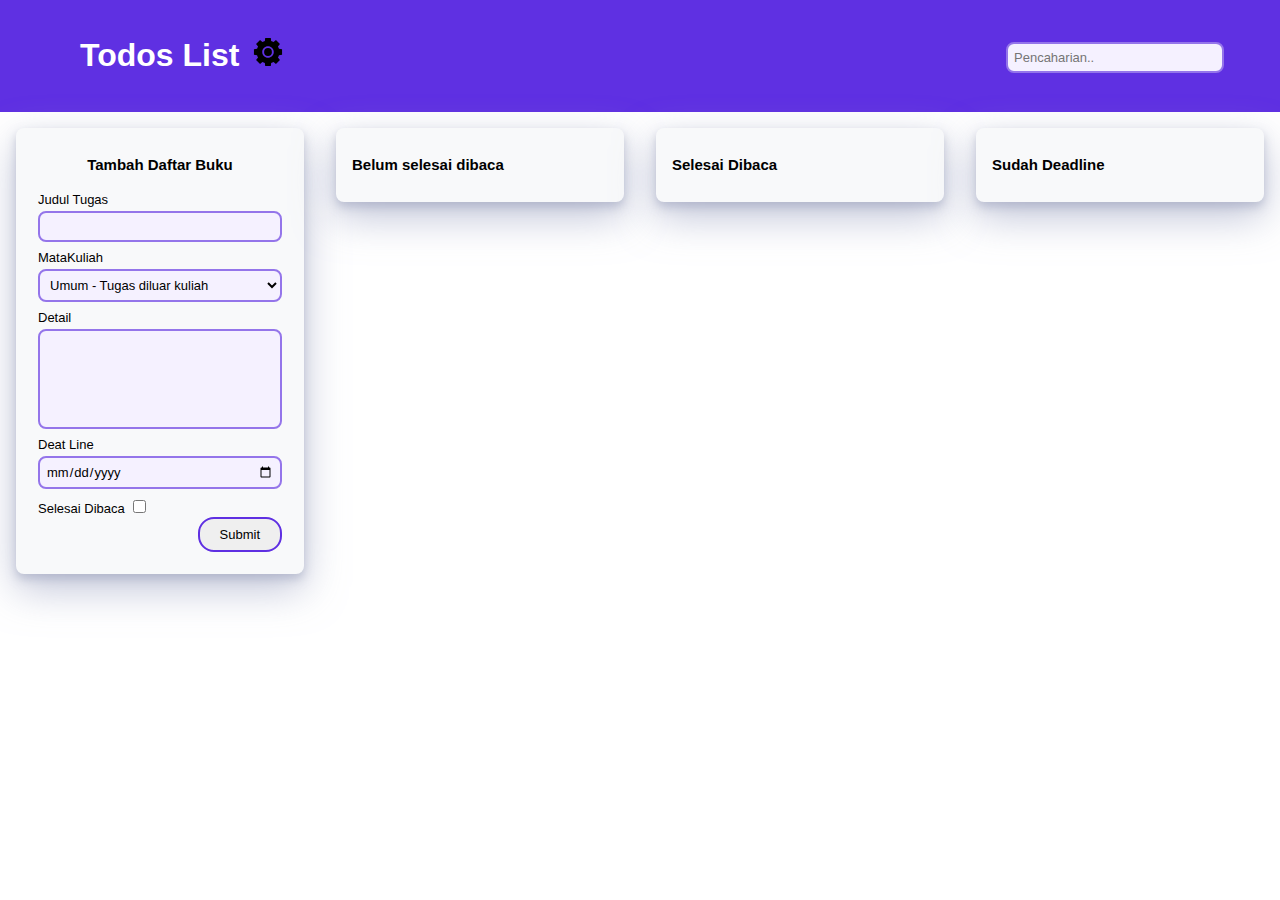
==== index.html @ 42185cb0 "Add files via upload" ====
<!DOCTYPE html>
<html lang="en">

  <head>
    <meta charset="UTF-8">
    <meta http-equiv="X-UA-Compatible" content="IE=edge">
    <link rel="icon" href="assets/icon.svg">
    <meta name="viewport" content="width=device-width, initial-scale=1.0">
    <title>Todos Apps</title>
    <link rel="stylesheet" href="css/style0.css">
    <link rel="stylesheet" href="css/style1.css">
  </head>

  <body>
    <header>
      <h1>Todos List
        <button class="setting-button" onclick="apps.settingDisplay();"></button>
      </h1>
      <div class="kotakcari">
        <form class="form" action="#" id="formpencarian">
          <input type="text" id="cari" name="cari" required
            placeholder="Pencaharian..">
        </form>
      </div>

    </header>

    <div class="wrapper">
      <div class="container">
        <h2 class="text-center">Tambah Daftar Buku</h2>
        <form class="form" id="forminputdata">
          <div class="form-group form-title">
            <label for="title">Judul Tugas</label>
            <input type="text" id="title" name="title" required>
          </div>
          <div class="form-group form-title">
            <label for="matkul">MataKuliah</label>
            <!-- <input type="text" id="matkul" name="matkul" required> -->
            <select name="matkul" id="matkul">
              <option value="volvo">Volvo</option>
              <option value="saab">Saab</option>
              <option value="fiat">Fiat</option>
              <option value="audi">Audi</option>
            </select>
          </div>
          <div class="form-group form-title">
            <label for="detail">Detail</label>
            <textarea id="detail" name="detail"></textarea>
          </div>
          <div class="form-group form-title">
            <label for="date">Deat Line</label>
            <input type="date" id="date" name="date" required>
          </div>
          <div class="form-group form-title check">
            <label for="complet">Selesai Dibaca</label>
            <input type="checkbox" id="complet" name="complet">
          </div>
          <input type="submit" value="Submit" name="Submit"
            class="btn-submit">
        </form>
      </div>
      <!-- ===================== -->
      <div class="container">
        <h2 class="container-header">Belum selesai dibaca</h2>
        <div class="list-item" id="todo1">
        </div>
      </div>

      <div class="container">
        <h2 class="container-header">Selesai Dibaca</h2>
        <div class="list-item" id="todo2">
        </div>
      </div>
      <div class="container">
        <h2 class="container-header">Sudah Deadline</h2>
        <div class="list-item" id="todo3">
        </div>
      </div>
    </div>
    <!-- popup -->
    <div class="popup">
      <div class="kotak pop text-center none" id="peringatan">
        <img src="assets/warning1.svg" alt="peringatan"
          class="pop-icon">
        <h1>Warning!!</h1>
        <div id="confirm-mess">apakah anda yakin akan menghapus task matakuliah
          agama 2</div>
        <div class="pop-btn">
          <button class="btn-red" id="btn1">YA</button>
          <button class="btn-blue" id="btn2">TIDAK</button>
        </div>
      </div>
    </div>
    <!-- end popup -->
    <script src="js/script0.js" type="text/javascript" charset="utf-8"></script>
    <script src="js/script1.js" type="text/javascript" charset="utf-8"></script>
  </body>

</html>
---- css/style0.css ----
* {
    box-sizing: border-box;
}

html, body {
    font-family: Raleway, sans-serif;
    margin: 0;
    padding: 0;
    box-sizing: border-box;
}

P{
    font-size: 13px;
}
h2{
    font-size: 15px;
}
h3{
    font-size: 14px;
}

header {
    background: #5F30E2;
    padding: 16px 50px 16px 80px;
    color: white;
}

.kotakcari{
    float: right;
    margin-top: -60px;
    width: 230px;
    display: inline-block;
}

.wrapper {
    display: grid;
    grid-template-columns: 25% 25% 25% 25%;
}

.wrapper .container {
    border-radius: 8px;
    margin: 16px;
    background: #F8F9FA;
    padding: 16px;
    height: fit-content;
    box-shadow: 0 5px 10px rgb(154 160 185 / 50%), 0 15px 40px rgb(166 173 201 / 70%);
}
.inner{
    width: -webkit-fill-available;
}
.inner p, .inner h3{
    margin: 0px;
}


.item {
    border-radius: 16px;
    margin-top: 16px;
    padding: 12px 24px 12px 24px;
    background: white;
    display: flex;
    align-items: center;
    box-shadow: 0 5px 10px rgba(154, 160, 185, .05), 0 15px 40px rgba(166, 173, 201, .2);
}

.form {
    display: flex;
    padding: 6px;
    flex-direction: column;
    border-radius: 16px;
}

.form-group {
    display: flex;
    flex-direction: column;
}

.check{
    display: inline;
}

.form-group label {
    margin-bottom: 4px;
    font-size: 13px;
    font-weight: lighter;
}

.cari input{
    display: inline;
}

input[type=text], input[type=date], textarea, select{
    font-family: Raleway, sans-serif;
    background: #F5F1FF;
    border: 2px solid #9475EA;
    border-radius: 8px;
    padding: 6px;
    box-sizing: border-box;
    margin-bottom: 8px;
    font-size: 13px;
}
textarea {
    resize: none;
    height: 100px;
}

option{
    padding: 10px;
}

.formcari button{
    margin: auto;
}

.formcari input{
    margin-bottom: 0px;
}

.btn-submit {
    width: fit-content;
    font-family: Raleway, sans-serif;
    border-radius: 16px;
    padding: 8px 20px;
    border: 2px solid #5F30E2;
    color: black;
    font-size: 13px;
    margin-top: auto;
    align-self: flex-end;
    cursor: pointer;
}

.btn-submit:hover {
    background: #5F30E2;
    color: white;
}

input[type=text], input[type=date], .btn-submit:focus {
    outline: none;
}

.text-center {
    text-align: center;
}

.form-title {
    margin: auto 0;
}


.check-button {
    width: 20px;
    height: 20px;
    background: url('../assets/check-outline.svg');
    background-size: contain;
    margin-left: auto;
    cursor: pointer;
    border: none;
}

.check-button:hover {
    background: url('../assets/check-solid.svg');
    background-size: contain;
}

.trash-button {
    width: 20px;
    height: 20px;
    background: url('../assets/trash-outline.svg');
    background-size: contain;
    margin-left: 5px;
    cursor: pointer;
    border: none;
}
.setting-button {
    width: 30px;
    height: 30px;
    background: url('../assets/setting.svg');
    background-size: contain;
    margin-left: 5px;
    cursor: pointer;
    border: none;
}
.setting-button:hover {
    width: 30px;
    height: 30px;
    background: url('../assets/setting-hov.svg');
    background-size: contain;
    margin-left: 5px;
    cursor: pointer;
    border: none;
}

.trash-button:hover {
    background: url('../assets/trash-fill.svg');
    background-size: contain;
}

.undo-button {
    width: 26px;
    height: 26px;
    background: url('../assets/undo-outline.svg');
    background-size: contain;
    margin-left: auto;
    cursor: pointer;
    border: none;
}

.undo-button:hover {
    background: url('../assets/undo-fill.svg');
    background-size: contain;
}

.check-button:focus, .trash-button {
    outline: none;
}

@media only screen and (max-width: 1100px) {
    .wrapper {
        display: grid;
        grid-template-columns: 33% 33% 33%;
    }
}
@media only screen and (max-width: 850px) {
    .wrapper {
        display: grid;
        grid-template-columns: 50% 50%;
    }
}
@media only screen and (max-width: 550px) {
    .wrapper {
        display: grid;
        grid-template-columns: 100%;
    }
    .kotakcari{
        float: none;
        margin-top: -10px;
        width: 230px;
    }
}
---- css/style1.css ----
.popup{
   position: absolute;
   top: 50%;
   left: 50%;
   transform: translate(-50%, -50%);
}
.none{
   display: none;
}
.kotak {
   background: #f2f6ea;
   border-radius: 30px;
   border: solid 2px #9c86da;
   box-shadow: 0 5px 10px rgba(140, 155, 214, 0.5), 0 15px 40px rgba(110, 126, 188, 0.7);
}
.pop{
   width: 600px;
   padding: 60px 0px;
   z-index: 999;
}
.pop-btn{
   margin-top: 30px;
}
.pop-btn button{
   width: 100px;
   height: 35px;
   margin: 0px 40px;
   border-radius: 10px;
}
.btn-red{
   background-color: #f57878;
   border: 2px solid #ff0000;
}
.btn-red:hover{
   background-color: #ff0000;
}
.btn-blue {
   background-color: #78b2f5;
   border: 2px solid #0077ff;
}

.btn-blue:hover {
   background-color: #0077ff;
}
.pop-icon{
   width: 120px;
}
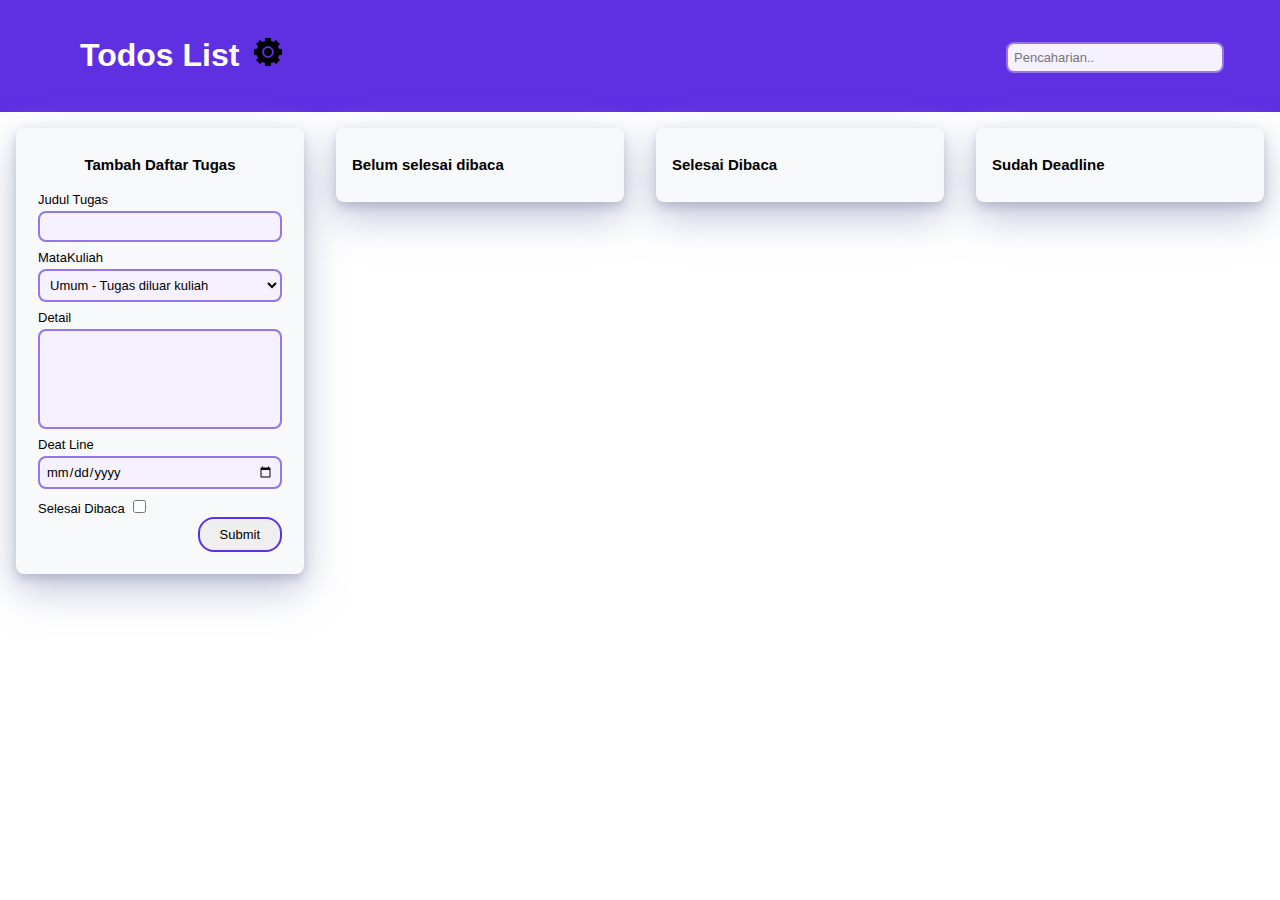
==== commit b34b0e18: "Update index.html" ====
--- a/index.html
+++ b/index.html
@@ -6,9 +6,8 @@
     <meta http-equiv="X-UA-Compatible" content="IE=edge">
     <link rel="icon" href="assets/icon.svg">
     <meta name="viewport" content="width=device-width, initial-scale=1.0">
-    <title>Todos Apps</title>
+    <title>Tugas Kampus</title>
     <link rel="stylesheet" href="css/style0.css">
-    <link rel="stylesheet" href="css/style1.css">
   </head>
 
   <body>
@@ -27,7 +26,7 @@
 
     <div class="wrapper">
       <div class="container">
-        <h2 class="text-center">Tambah Daftar Buku</h2>
+        <h2 class="text-center">Tambah Daftar Tugas</h2>
         <form class="form" id="forminputdata">
           <div class="form-group form-title">
             <label for="title">Judul Tugas</label>
@@ -77,23 +76,7 @@
         </div>
       </div>
     </div>
-    <!-- popup -->
-    <div class="popup">
-      <div class="kotak pop text-center none" id="peringatan">
-        <img src="assets/warning1.svg" alt="peringatan"
-          class="pop-icon">
-        <h1>Warning!!</h1>
-        <div id="confirm-mess">apakah anda yakin akan menghapus task matakuliah
-          agama 2</div>
-        <div class="pop-btn">
-          <button class="btn-red" id="btn1">YA</button>
-          <button class="btn-blue" id="btn2">TIDAK</button>
-        </div>
-      </div>
-    </div>
-    <!-- end popup -->
     <script src="js/script0.js" type="text/javascript" charset="utf-8"></script>
-    <script src="js/script1.js" type="text/javascript" charset="utf-8"></script>
   </body>
 
-</html>+</html>
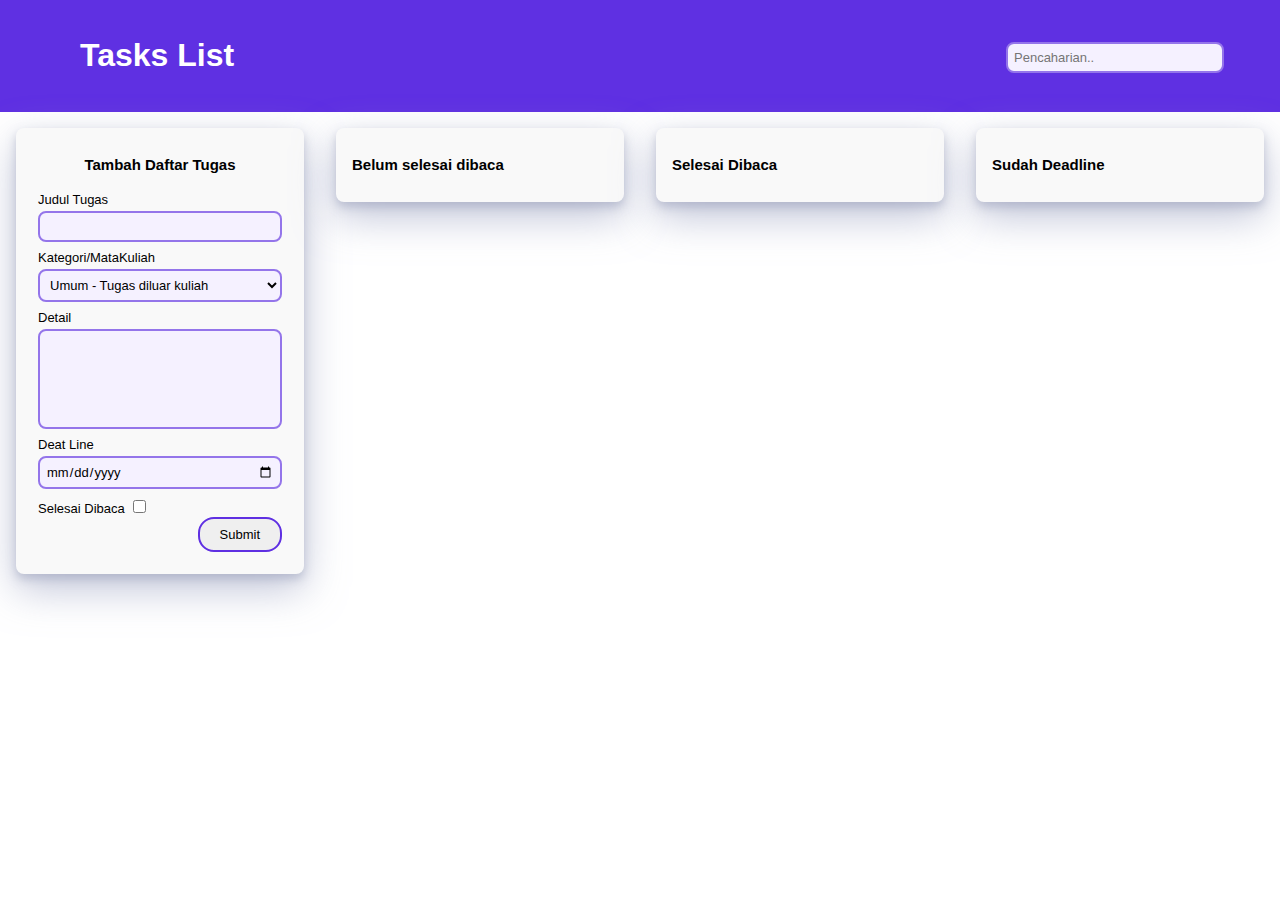
==== commit 1c2f154f: "Update index.html" ====
--- a/index.html
+++ b/index.html
@@ -6,14 +6,16 @@
     <meta http-equiv="X-UA-Compatible" content="IE=edge">
     <link rel="icon" href="assets/icon.svg">
     <meta name="viewport" content="width=device-width, initial-scale=1.0">
-    <title>Tugas Kampus</title>
+    <title>Todos Apps</title>
     <link rel="stylesheet" href="css/style0.css">
+    <link rel="stylesheet" href="css/popup.css">
+    <link rel="stylesheet" href="css/settingan.css">
   </head>
 
   <body>
     <header>
-      <h1>Todos List
-        <button class="setting-button" onclick="apps.settingDisplay();"></button>
+      <h1>Tasks List
+        <button class="setting-button" id="dis-setting"></button>
       </h1>
       <div class="kotakcari">
         <form class="form" action="#" id="formpencarian">
@@ -33,13 +35,13 @@
             <input type="text" id="title" name="title" required>
           </div>
           <div class="form-group form-title">
-            <label for="matkul">MataKuliah</label>
+            <label for="matkul">Kategori/MataKuliah</label>
             <!-- <input type="text" id="matkul" name="matkul" required> -->
             <select name="matkul" id="matkul">
-              <option value="volvo">Volvo</option>
-              <option value="saab">Saab</option>
-              <option value="fiat">Fiat</option>
-              <option value="audi">Audi</option>
+              <option value="Umum">Umum</option>
+              <option value="Pribadi">Pribadi</option>
+              <option value="Kuliah">Kuliah</option>
+              <option value="Keluarga">Keluarga</option>
             </select>
           </div>
           <div class="form-group form-title">
@@ -76,7 +78,88 @@
         </div>
       </div>
     </div>
-    <script src="js/script0.js" type="text/javascript" charset="utf-8"></script>
+    <!-- setting -->
+    <div id="settingssett" class="sett">
+      <div class="sett-content">
+        <div class="sett-head">
+          <div class="sett-header">
+            <button class="close-button" onclick="sett.cleardisplay()">&times;</button>
+          </div>
+          <div>
+            <ul class="sett-menu">
+              <li class="active"><a href="#">About</a></li>
+              <li><a href="#">Notifikasi</a></li>
+              <li><a href="#">Config</a></li>
+            </ul>
+          </div>
+        </div>
+        <div class="sett-body">
+          <p>Lorem ipsum dolor sit amet consectetur adipisicing elit.
+            Impedit quia, assumenda unde sit expedita nihil odio quod non
+            culpa amet, vero facere aperiam voluptatem aliquid iste
+            doloribus veritatis quisquam aliquam iusto maiores! Vitae
+            reiciendis recusandae impedit, autem perferendis nostrum
+            nobis, placeat repellendus non saepe omnis nisi eveniet.
+            Assumenda itaque vero nam incidunt eum placeat vel, deleniti
+            provident esse, ex, quibusdam necessitatibus pariatur
+            repellendus! Numquam, ab id, aperiam officia porro saepe
+            adipisci temporibus mollitia, asperiores reiciendis esse
+            excepturi suscipit laborum est aliquid ipsa eveniet tenetur
+            nostrum! Nulla numquam, consequatur rem suscipit facere
+            deleniti architecto praesentium animi repudiandae atque, modi
+            facilis! Sequi?</p>
+          <p>Lorem ipsum dolor sit amet consectetur adipisicing elit.
+            Impedit quia, assumenda unde sit expedita nihil odio quod non
+            culpa amet, vero facere aperiam voluptatem aliquid iste
+            doloribus veritatis quisquam aliquam iusto maiores! Vitae
+            reiciendis recusandae impedit, autem perferendis nostrum
+            nobis, placeat repellendus non saepe omnis nisi eveniet.
+            Assumenda itaque vero nam incidunt eum placeat vel, deleniti
+            provident esse, ex, quibusdam necessitatibus pariatur
+            repellendus! Numquam, ab id, aperiam officia porro saepe
+            adipisci temporibus mollitia, asperiores reiciendis esse
+            excepturi suscipit laborum est aliquid ipsa eveniet tenetur
+            nostrum! Nulla numquam, consequatur rem suscipit facere
+            deleniti architecto praesentium animi repudiandae atque, modi
+            facilis! Sequi?</p>
+          <p>Lorem ipsum dolor sit amet consectetur adipisicing elit.
+            Impedit quia, assumenda unde sit expedita nihil odio quod non
+            culpa amet, vero facere aperiam voluptatem aliquid iste
+            doloribus veritatis quisquam aliquam iusto maiores! Vitae
+            reiciendis recusandae impedit, autem perferendis nostrum
+            nobis, placeat repellendus non saepe omnis nisi eveniet.
+            Assumenda itaque vero nam incidunt eum placeat vel, deleniti
+            provident esse, ex, quibusdam necessitatibus pariatur
+            repellendus! Numquam, ab id, aperiam officia porro saepe
+            adipisci temporibus mollitia, asperiores reiciendis esse
+            excepturi suscipit laborum est aliquid ipsa eveniet tenetur
+            nostrum! Nulla numquam, consequatur rem suscipit facere
+            deleniti architecto praesentium animi repudiandae atque, modi
+            facilis! Sequi?</p>
+          <p>Lorem ipsum dolor sit amet consectetur adipisicing elit.
+            Impedit quia, assumenda unde sit expedita nihil odio quod non
+            culpa amet, vero facere aperiam voluptatem aliquid iste
+            doloribus veritatis quisquam aliquam iusto maiores! Vitae
+            reiciendis recusandae impedit, autem perferendis nostrum
+            nobis, placeat repellendus non saepe omnis nisi eveniet.
+            Assumenda itaque vero nam incidunt eum placeat vel, deleniti
+            provident esse, ex, quibusdam necessitatibus pariatur
+            repellendus! Numquam, ab id, aperiam officia porro saepe
+            adipisci temporibus mollitia, asperiores reiciendis esse
+            excepturi suscipit laborum est aliquid ipsa eveniet tenetur
+            nostrum! Nulla numquam, consequatur rem suscipit facere
+            deleniti architecto praesentium animi repudiandae atque, modi
+            facilis! Sequi?</p>
+        </div>
+      </div>
+    </div>
+    <!-- end popup -->
+    <script src="js/model.js" type="text/javascript" charset="utf-8"></script>
+    <script src="js/database.js" type="text/javascript" charset="utf-8"></script>
+    <script src="js/setting.js" type="text/javascript" charset="utf-8"></script>
+    <script src="js/popup.js" type="text/javascript" charset="utf-8"></script>
+    <script src="js/todo.js" type="text/javascript" charset="utf-8"></script>
+    <script src="js/apps.js" type="text/javascript" charset="utf-8"></script>
   </body>
 
 </html>
--- a/css/style0.css
+++ b/css/style0.css
@@ -41,7 +41,7 @@
 .wrapper .container {
     border-radius: 8px;
     margin: 16px;
-    background: #F8F9FA;
+    background: #f9f9f9;
     padding: 16px;
     height: fit-content;
     box-shadow: 0 5px 10px rgb(154 160 185 / 50%), 0 15px 40px rgb(166 173 201 / 70%);
@@ -151,7 +151,7 @@
 .check-button {
     width: 20px;
     height: 20px;
-    background: url('../assets/check-outline.svg');
+    background: url('../assets/todo/check-outline.svg');
     background-size: contain;
     margin-left: auto;
     cursor: pointer;
@@ -159,14 +159,14 @@
 }
 
 .check-button:hover {
-    background: url('../assets/check-solid.svg');
+    background: url('../assets/todo/check-solid.svg');
     background-size: contain;
 }
 
 .trash-button {
     width: 20px;
     height: 20px;
-    background: url('../assets/trash-outline.svg');
+    background: url('../assets/todo/trash-outline.svg');
     background-size: contain;
     margin-left: 5px;
     cursor: pointer;
@@ -175,31 +175,33 @@
 .setting-button {
     width: 30px;
     height: 30px;
-    background: url('../assets/setting.svg');
+    background: url('../assets/todo/setting.svg');
     background-size: contain;
     margin-left: 5px;
     cursor: pointer;
     border: none;
+    transition: transform 0.5s ease;
 }
 .setting-button:hover {
     width: 30px;
     height: 30px;
-    background: url('../assets/setting-hov.svg');
+    background: url('../assets/todo/setting-hov.svg');
     background-size: contain;
     margin-left: 5px;
     cursor: pointer;
     border: none;
+    transform: rotate(90deg);
 }
 
 .trash-button:hover {
-    background: url('../assets/trash-fill.svg');
+    background: url('../assets/todo/trash-fill.svg');
     background-size: contain;
 }
 
 .undo-button {
     width: 26px;
     height: 26px;
-    background: url('../assets/undo-outline.svg');
+    background: url('../assets/todo/undo-outline.svg');
     background-size: contain;
     margin-left: auto;
     cursor: pointer;
@@ -207,7 +209,7 @@
 }
 
 .undo-button:hover {
-    background: url('../assets/undo-fill.svg');
+    background: url('../assets/todo/undo-fill.svg');
     background-size: contain;
 }
 
--- a/css/popup.css
+++ b/css/popup.css
@@ -0,0 +1,100 @@
+:root {
+   --bg1: #5F30E2;
+   --boxsadow: 0 5px 10px rgb(154 160 185 / 50%), 0 15px 40px rgb(166 173 201 / 70%);
+   --ipt-bg: #F5F1FF;
+   --ipt-br: #9475EA;
+   --pop-bg: rgba(198, 253, 255, 0.452);
+   --form-bg: #f2f6ea;
+   /* close */
+
+}
+
+.peringatan-box {
+   position: fixed;
+   top: 0;
+   left: 0;
+   width: 100%;
+   height: 100%;
+   background-color: rgba(0, 0, 0, 0.5);
+   display: flex;
+   justify-content: center;
+   align-items: center;
+}
+
+.text-center {
+   text-align: center;
+}
+
+.kotak {
+   background-color: var(--form-bg);
+}
+
+.btn-red {
+   background-color: #f57878;
+   border: 2px solid #ff0000;
+}
+
+.btn-red:hover {
+   background-color: #ff0000;
+}
+
+.btn-blue {
+   background-color: #78b2f5;
+   border: 2px solid #0077ff;
+}
+
+.btn-blue:hover {
+   background-color: #0077ff;
+}
+
+/*  */
+#peringatan {
+   border-radius: 30px;
+   border: solid 2px #9c86da;
+   width: 620px;
+   padding: 60px 0px 30px 0px;
+}
+
+.pop-btn {
+   margin-top: 30px;
+}
+
+.pop-btn button {
+   width: 100px;
+   height: 35px;
+   margin: 0px 40px;
+   border-radius: 10px;
+}
+
+.pop-icon {
+   width: 120px;
+}
+
+/*  */
+@media only screen and (max-width: 1100px) {}
+
+@media only screen and (max-width: 850px) {}
+
+@media only screen and (max-width: 650px) {
+   #peringatan {
+      width: max-content;
+      margin: 0 10px;
+      padding: 60px 20px 30px 20px;
+      z-index: 999;
+   }
+
+   .pop-btn {
+      margin-top: 20px;
+   }
+
+   .pop-btn button {
+      margin-top: 10px;
+   }
+}
+
+/*  */
+@media only screen and (max-width: 1100px) {}
+
+@media only screen and (max-width: 850px) {}
+
+@media only screen and (max-width: 650px) {}--- a/css/settingan.css
+++ b/css/settingan.css
@@ -0,0 +1,101 @@
+.sett {
+   display: none;
+   position: fixed;
+   z-index: 1;
+   left: 0;
+   top: 0;
+   width: 100%;
+   height: 100%;
+   overflow: auto;
+   background-color: rgba(0, 0, 0, 0.4);
+}
+
+.sett-content {
+   margin: 50px auto;
+   width: 80%;
+   max-width: 1200px;
+   border-radius: 5px;
+}
+
+.sett-head {
+   background-color: #7349e6;
+   border-radius: 40px 20px 0 0;
+   color: #fff;
+}
+
+.sett-header {
+   display: flex;
+   justify-content: end;
+   align-items: center;
+   margin-bottom: 5px;
+   padding: 10px 20px;
+   border-top-left-radius: 5px;
+   border-top-right-radius: 5px;
+}
+
+.close-button {
+   font-size: 40px;
+   line-height: 40px;
+   color: #ff0000;
+   border: none;
+   margin-top: -5px;
+   margin-right: -15px;
+   font-weight: bold;
+   background-color: transparent;
+   cursor: pointer;
+   width: 40px;
+   height: 40px;
+}
+
+.close-button:hover {
+   background-color: #fefefe73;
+   border: 0.5px solid #ff0000;
+   border-radius: 50%;
+}
+
+.sett-menu {
+   display: flex;
+   flex-direction: row;
+   flex-wrap: wrap;
+   list-style: none;
+   margin: 2px 20px 1px;
+   padding: 0;
+}
+
+.sett-menu li {
+   margin: 5px 5px;
+   background-color: #fff;
+   border-radius: 5px;
+   transition: box-shadow 0.3s ease;
+}
+
+.sett-menu .active {
+   margin-bottom: -5px;
+}
+
+.sett-menu .active:hover {
+   box-shadow: none;
+}
+
+.sett-menu li:hover {
+   box-shadow: 0px 0px 20px rgba(90, 76, 76, 0.3);
+}
+
+.sett-menu li a {
+   display: block;
+   padding: 5px 15px;
+   text-decoration: none;
+   color: #333;
+   font-size: 18px;
+}
+
+.sett-menu li a:hover {
+   color: #2196f3;
+}
+
+.sett-body {
+   background-color: #fff;
+   margin-top: -2px;
+   padding: 5px 20px 10px;
+   border-radius: 0 0 10px 10px;
+}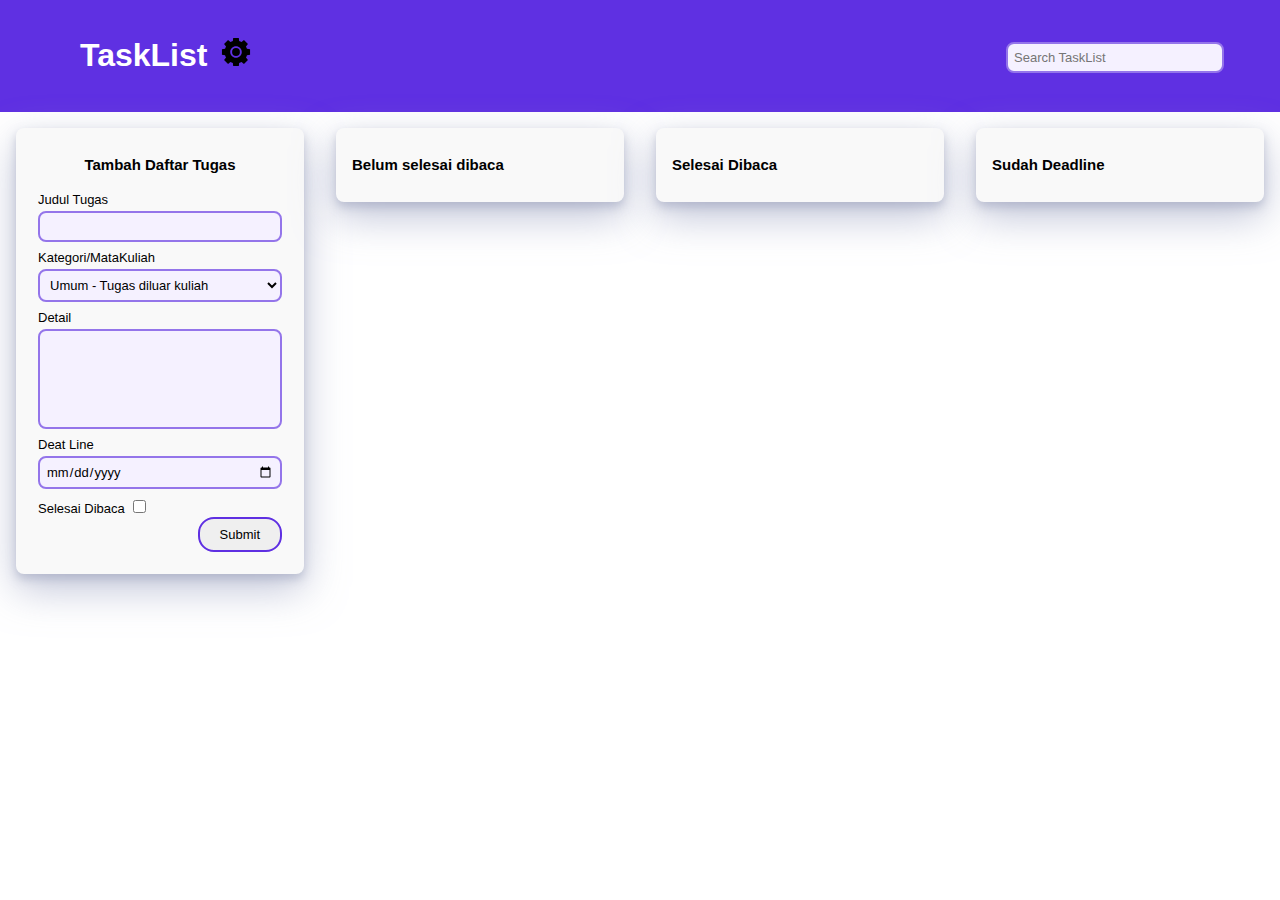
==== commit 53c2c5cc: "Update index.html" ====
--- a/index.html
+++ b/index.html
@@ -6,7 +6,7 @@
     <meta http-equiv="X-UA-Compatible" content="IE=edge">
     <link rel="icon" href="assets/icon.svg">
     <meta name="viewport" content="width=device-width, initial-scale=1.0">
-    <title>Todos Apps</title>
+    <title>TaskList Apps</title>
     <link rel="stylesheet" href="css/style0.css">
     <link rel="stylesheet" href="css/popup.css">
     <link rel="stylesheet" href="css/settingan.css">
@@ -14,13 +14,13 @@
 
   <body>
     <header>
-      <h1>Tasks List
+      <h1>TaskList
         <button class="setting-button" id="dis-setting"></button>
       </h1>
       <div class="kotakcari">
         <form class="form" action="#" id="formpencarian">
           <input type="text" id="cari" name="cari" required
-            placeholder="Pencaharian..">
+            placeholder="Search TaskList">
         </form>
       </div>
 
@@ -94,62 +94,27 @@
           </div>
         </div>
         <div class="sett-body">
-          <p>Lorem ipsum dolor sit amet consectetur adipisicing elit.
-            Impedit quia, assumenda unde sit expedita nihil odio quod non
-            culpa amet, vero facere aperiam voluptatem aliquid iste
-            doloribus veritatis quisquam aliquam iusto maiores! Vitae
-            reiciendis recusandae impedit, autem perferendis nostrum
-            nobis, placeat repellendus non saepe omnis nisi eveniet.
-            Assumenda itaque vero nam incidunt eum placeat vel, deleniti
-            provident esse, ex, quibusdam necessitatibus pariatur
-            repellendus! Numquam, ab id, aperiam officia porro saepe
-            adipisci temporibus mollitia, asperiores reiciendis esse
-            excepturi suscipit laborum est aliquid ipsa eveniet tenetur
-            nostrum! Nulla numquam, consequatur rem suscipit facere
-            deleniti architecto praesentium animi repudiandae atque, modi
-            facilis! Sequi?</p>
-          <p>Lorem ipsum dolor sit amet consectetur adipisicing elit.
-            Impedit quia, assumenda unde sit expedita nihil odio quod non
-            culpa amet, vero facere aperiam voluptatem aliquid iste
-            doloribus veritatis quisquam aliquam iusto maiores! Vitae
-            reiciendis recusandae impedit, autem perferendis nostrum
-            nobis, placeat repellendus non saepe omnis nisi eveniet.
-            Assumenda itaque vero nam incidunt eum placeat vel, deleniti
-            provident esse, ex, quibusdam necessitatibus pariatur
-            repellendus! Numquam, ab id, aperiam officia porro saepe
-            adipisci temporibus mollitia, asperiores reiciendis esse
-            excepturi suscipit laborum est aliquid ipsa eveniet tenetur
-            nostrum! Nulla numquam, consequatur rem suscipit facere
-            deleniti architecto praesentium animi repudiandae atque, modi
-            facilis! Sequi?</p>
-          <p>Lorem ipsum dolor sit amet consectetur adipisicing elit.
-            Impedit quia, assumenda unde sit expedita nihil odio quod non
-            culpa amet, vero facere aperiam voluptatem aliquid iste
-            doloribus veritatis quisquam aliquam iusto maiores! Vitae
-            reiciendis recusandae impedit, autem perferendis nostrum
-            nobis, placeat repellendus non saepe omnis nisi eveniet.
-            Assumenda itaque vero nam incidunt eum placeat vel, deleniti
-            provident esse, ex, quibusdam necessitatibus pariatur
-            repellendus! Numquam, ab id, aperiam officia porro saepe
-            adipisci temporibus mollitia, asperiores reiciendis esse
-            excepturi suscipit laborum est aliquid ipsa eveniet tenetur
-            nostrum! Nulla numquam, consequatur rem suscipit facere
-            deleniti architecto praesentium animi repudiandae atque, modi
-            facilis! Sequi?</p>
-          <p>Lorem ipsum dolor sit amet consectetur adipisicing elit.
-            Impedit quia, assumenda unde sit expedita nihil odio quod non
-            culpa amet, vero facere aperiam voluptatem aliquid iste
-            doloribus veritatis quisquam aliquam iusto maiores! Vitae
-            reiciendis recusandae impedit, autem perferendis nostrum
-            nobis, placeat repellendus non saepe omnis nisi eveniet.
-            Assumenda itaque vero nam incidunt eum placeat vel, deleniti
-            provident esse, ex, quibusdam necessitatibus pariatur
-            repellendus! Numquam, ab id, aperiam officia porro saepe
-            adipisci temporibus mollitia, asperiores reiciendis esse
-            excepturi suscipit laborum est aliquid ipsa eveniet tenetur
-            nostrum! Nulla numquam, consequatur rem suscipit facere
-            deleniti architecto praesentium animi repudiandae atque, modi
-            facilis! Sequi?</p>
+          <h2>Selamat Datang Di Tkampus</h2>
+          <p>Selamat datang di website kami! Kami berkomitmen untuk memberikan
+            pengalaman terbaik kepada pengunjung kami. Kami adalah tim yang
+            berdedikasi dalam mengembangkan website ini dan terus berusaha untuk
+            memperbaiki layanan kami agar sesuai dengan kebutuhan Anda. Kami
+            membutuhkan dukungan Anda dalam memberikan masukan dan saran agar
+            kami dapat terus meningkatkan kualitas layanan kami.</p>
+          <h2>Pemberitahuan Tahap Pengembangan:</h2>
+          <p>Kami ingin memberitahukan bahwa website kami masih dalam tahap
+            pengembangan untuk memberikan layanan yang lebih baik. Kami
+            berterima kasih atas kesabaran dan dukungan Anda selama kami terus
+            memperbaiki website ini.</p>
+          <p>Kami ingin memberitahukan bahwa website kami masih dalam tahap
+            pengembangan untuk memberikan layanan yang lebih baik. Kami selalu
+            terbuka untuk saran dan masukan dari pengunjung kami. Jika Anda
+            memiliki saran atau ide untuk meningkatkan layanan kami, silakan
+            hubungi kami melalui halaman kontak atau kirimkan pesan langsung ke
+            akun Instagram kami <a href="https://www.instagram.com/tashim_02/">@tasim_02</a>.
+            Kami sangat menghargai dukungan Anda
+            selama masa pengembangan ini.</p>
+
         </div>
       </div>
     </div>
--- a/css/settingan.css
+++ b/css/settingan.css
@@ -15,6 +15,7 @@
    width: 80%;
    max-width: 1200px;
    border-radius: 5px;
+   min-width: 400px;
 }
 
 .sett-head {
@@ -98,4 +99,4 @@
    margin-top: -2px;
    padding: 5px 20px 10px;
    border-radius: 0 0 10px 10px;
-}+}
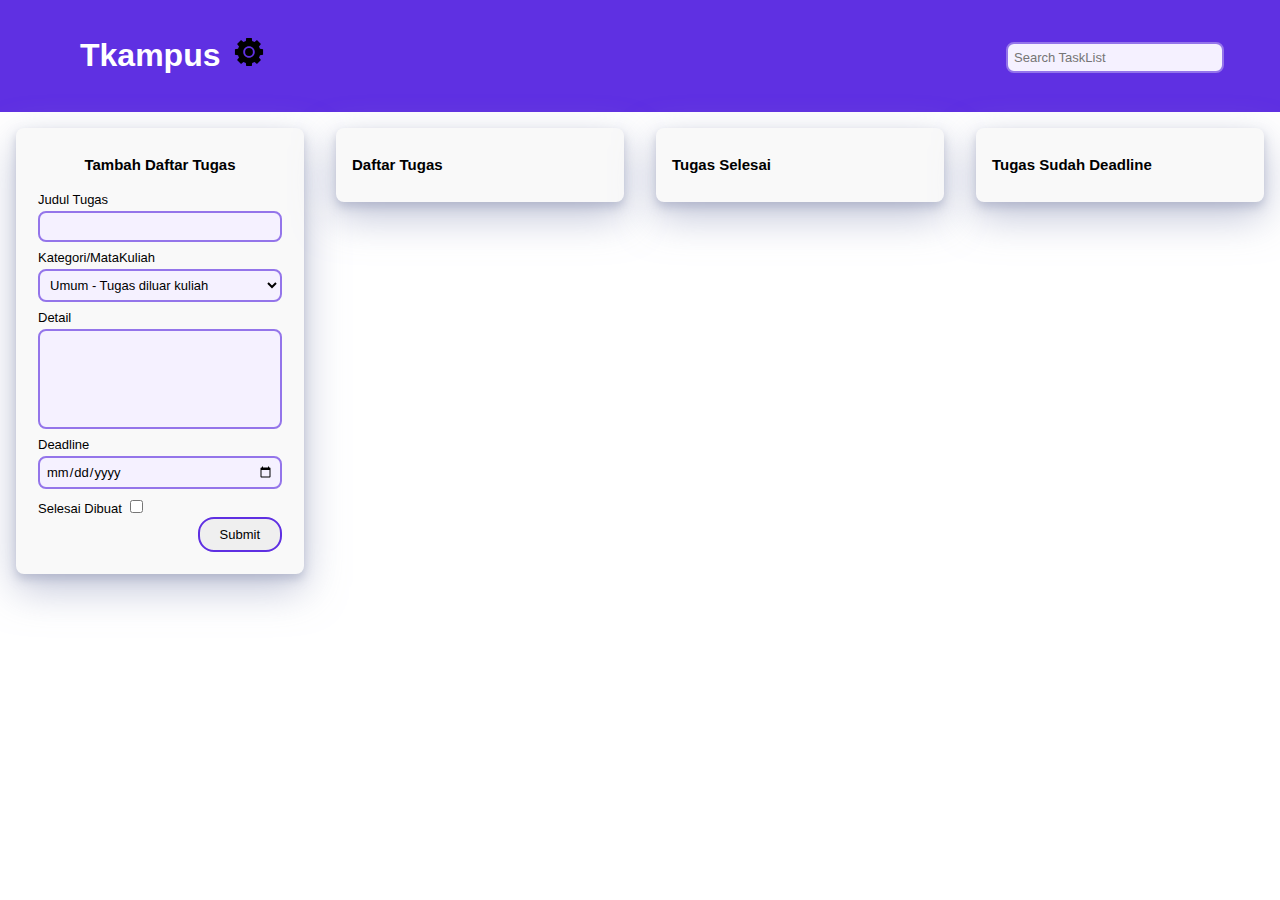
==== commit 91ba0330: "Add files via upload" ====
--- a/index.html
+++ b/index.html
@@ -1,130 +1,165 @@
 <!DOCTYPE html>
 <html lang="en">
 
-  <head>
-    <meta charset="UTF-8">
-    <meta http-equiv="X-UA-Compatible" content="IE=edge">
-    <link rel="icon" href="assets/icon.svg">
-    <meta name="viewport" content="width=device-width, initial-scale=1.0">
-    <title>TaskList Apps</title>
-    <link rel="stylesheet" href="css/style0.css">
-    <link rel="stylesheet" href="css/popup.css">
-    <link rel="stylesheet" href="css/settingan.css">
-  </head>
+   <head>
+      <meta charset="UTF-8">
+      <meta http-equiv="X-UA-Compatible" content="IE=edge">
+      <link rel="icon" href="assets/icon.svg">
+      <meta name="viewport" content="width=device-width, initial-scale=1.0">
+      <title>Tkampus Apps</title>
+      <link rel="stylesheet" href="css/style0.css">
+      <link rel="stylesheet" href="css/popup.css">
+      <link rel="stylesheet" href="css/settingan.css">
+   </head>
 
-  <body>
-    <header>
-      <h1>TaskList
-        <button class="setting-button" id="dis-setting"></button>
-      </h1>
-      <div class="kotakcari">
-        <form class="form" action="#" id="formpencarian">
-          <input type="text" id="cari" name="cari" required
-            placeholder="Search TaskList">
-        </form>
+   <body>
+      <header>
+         <h1>Tkampus
+            <button class="setting-button" id="dis-setting"></button>
+         </h1>
+         <div class="kotakcari">
+            <form class="form" action="#" id="formpencarian">
+               <input type="text" id="cari" name="cari" required
+                  placeholder="Search TaskList">
+            </form>
+         </div>
+
+      </header>
+
+      <div class="wrapper">
+         <div class="container">
+            <h2 class="text-center">Tambah Daftar Tugas</h2>
+            <form class="form" id="forminputdata" method="post">
+               <div class="form-group form-title">
+                  <label for="title">Judul Tugas</label>
+                  <input type="text" id="title" name="title" required>
+               </div>
+               <div class="form-group form-title">
+                  <label for="matkul">Kategori/MataKuliah</label>
+                  <select name="matkul" id="matkul">
+                     <option value="Umum">Umum</option>
+                     <option value="Pribadi">Pribadi</option>
+                     <option value="Kuliah">Kuliah</option>
+                     <option value="Keluarga">Keluarga</option>
+                  </select>
+               </div>
+               <div class="form-group form-title">
+                  <label for="detail">Detail</label>
+                  <textarea id="detail" name="detail"></textarea>
+               </div>
+               <div class="form-group form-title">
+                  <label for="date">Deadline</label>
+                  <input type="date" id="date" name="date" required>
+               </div>
+               <div class="form-group form-title check">
+                  <label for="complet">Selesai Dibuat</label>
+                  <input type="checkbox" id="complet" name="complet">
+               </div>
+               <input type="submit" value="Submit" name="Submit"
+                  class="btn-submit">
+            </form>
+         </div>
+         <!-- ===================== -->
+         <div class="container">
+            <h2 class="container-header">Daftar Tugas</h2>
+            <div class="list-item" id="todo1">
+            </div>
+         </div>
+
+         <div class="container">
+            <h2 class="container-header">Tugas Selesai</h2>
+            <div class="list-item" id="todo2">
+            </div>
+         </div>
+         <div class="container">
+            <h2 class="container-header">Tugas Sudah Deadline</h2>
+            <div class="list-item" id="todo3">
+            </div>
+         </div>
       </div>
+      <!-- setting -->
+      <div id="settingssett" class="sett">
+         <div class="sett-content">
+            <div class="sett-head">
+               <div class="sett-header">
+                  <button class="close-button" onclick="sett.cleardisplay()"
+                     href="">&times;</button>
+               </div>
+               <div>
+                  <ul class="sett-menu" id="sett-menu">
+                     <li class="active"><a href="#">About</a></li>
+                     <li><a href="#">Config</a></li>
+                  </ul>
+               </div>
+            </div>
+            <div class="sett-body" id="sett-body">
+               <div id="sett-menu-about" class="sett-body-active">
+                  <h2>Selamat Datang Di Tkampus</h2>
+                  <p>Selamat datang di website kami! Kami berkomitmen untuk
+                     memberikan
+                     pengalaman terbaik kepada pengunjung kami. Kami adalah tim
+                     yang
+                     berdedikasi dalam mengembangkan website ini dan terus
+                     berusaha
+                     untuk
+                     memperbaiki layanan kami agar sesuai dengan kebutuhan Anda.
+                     Kami
+                     membutuhkan dukungan Anda dalam memberikan masukan dan
+                     saran agar
+                     kami dapat terus meningkatkan kualitas layanan kami.</p>
+                  <h2>Pemberitahuan Tahap Pengembangan:</h2>
+                  <p>Kami ingin memberitahukan bahwa website kami masih dalam
+                     tahap
+                     pengembangan untuk memberikan layanan yang lebih baik. Kami
+                     berterima kasih atas kesabaran dan dukungan Anda selama
+                     kami terus
+                     memperbaiki website ini.</p>
+                  <p>Kami ingin memberitahukan bahwa website kami masih dalam
+                     tahap
+                     pengembangan untuk memberikan layanan yang lebih baik. Kami
+                     selalu
+                     terbuka untuk saran dan masukan dari pengunjung kami. Jika
+                     Anda
+                     memiliki saran atau ide untuk meningkatkan layanan kami,
+                     silakan
+                     hubungi kami melalui halaman kontak atau kirimkan pesan
+                     langsung
+                     ke akun Instagram kami
+                     <b><a href="https://www.instagram.com/tashim_02/"
+                           target="_blank">@tasim_02</a></b>.
+                     Kami sangat menghargai dukungan Anda
+                     selama masa pengembangan ini.</p>
+               </div>
+               <div id="sett-menu-config">
+                  <h2>Configurasi</h2>
+                  <p>Lorem ipsum dolor sit amet consectetur adipisicing elit.
+                     Enim
+                     consequuntur odit repellendus necessitatibus? Cumque sunt
+                     ducimus
+                     repellat nobis ut numquam modi totam placeat distinctio!
+                     Nulla,
+                     tenetur deserunt? Quia laboriosam, alias ratione assumenda
+                     consequuntur distinctio fuga perspiciatis accusamus in,
+                     quod
+                     officia!</p>
+                  <p>Lorem ipsum, dolor sit amet consectetur adipisicing elit.
+                     Facilis
+                     assumenda autem quae accusamus tempora, id beatae suscipit
+                     quis.
+                     Saepe accusantium, iure eveniet quibusdam magnam deleniti
+                     reiciendis aspernatur harum. Ex?</p>
+               </div>
+            </div>
+         </div>
+      </div>
+      <!-- end popup -->
+      <script src="js/model.js" type="text/javascript" charset="utf-8"></script>
+      <script src="js/database.js" type="text/javascript" charset="utf-8"></script>
+      <script src="js/setting.js" type="text/javascript" charset="utf-8"></script>
+      <script src="js/popup.js" type="text/javascript" charset="utf-8"></script>
+      <script src="js/todo.js" type="text/javascript" charset="utf-8"></script>
+      <script src="js/apps.js" type="text/javascript" charset="utf-8"></script>
+      <script src="js/sett-apps.js" type="text/javascript" charset="utf-8"></script>
+   </body>
 
-    </header>
-
-    <div class="wrapper">
-      <div class="container">
-        <h2 class="text-center">Tambah Daftar Tugas</h2>
-        <form class="form" id="forminputdata">
-          <div class="form-group form-title">
-            <label for="title">Judul Tugas</label>
-            <input type="text" id="title" name="title" required>
-          </div>
-          <div class="form-group form-title">
-            <label for="matkul">Kategori/MataKuliah</label>
-            <!-- <input type="text" id="matkul" name="matkul" required> -->
-            <select name="matkul" id="matkul">
-              <option value="Umum">Umum</option>
-              <option value="Pribadi">Pribadi</option>
-              <option value="Kuliah">Kuliah</option>
-              <option value="Keluarga">Keluarga</option>
-            </select>
-          </div>
-          <div class="form-group form-title">
-            <label for="detail">Detail</label>
-            <textarea id="detail" name="detail"></textarea>
-          </div>
-          <div class="form-group form-title">
-            <label for="date">Deat Line</label>
-            <input type="date" id="date" name="date" required>
-          </div>
-          <div class="form-group form-title check">
-            <label for="complet">Selesai Dibaca</label>
-            <input type="checkbox" id="complet" name="complet">
-          </div>
-          <input type="submit" value="Submit" name="Submit"
-            class="btn-submit">
-        </form>
-      </div>
-      <!-- ===================== -->
-      <div class="container">
-        <h2 class="container-header">Belum selesai dibaca</h2>
-        <div class="list-item" id="todo1">
-        </div>
-      </div>
-
-      <div class="container">
-        <h2 class="container-header">Selesai Dibaca</h2>
-        <div class="list-item" id="todo2">
-        </div>
-      </div>
-      <div class="container">
-        <h2 class="container-header">Sudah Deadline</h2>
-        <div class="list-item" id="todo3">
-        </div>
-      </div>
-    </div>
-    <!-- setting -->
-    <div id="settingssett" class="sett">
-      <div class="sett-content">
-        <div class="sett-head">
-          <div class="sett-header">
-            <button class="close-button" onclick="sett.cleardisplay()">&times;</button>
-          </div>
-          <div>
-            <ul class="sett-menu">
-              <li class="active"><a href="#">About</a></li>
-              <li><a href="#">Notifikasi</a></li>
-              <li><a href="#">Config</a></li>
-            </ul>
-          </div>
-        </div>
-        <div class="sett-body">
-          <h2>Selamat Datang Di Tkampus</h2>
-          <p>Selamat datang di website kami! Kami berkomitmen untuk memberikan
-            pengalaman terbaik kepada pengunjung kami. Kami adalah tim yang
-            berdedikasi dalam mengembangkan website ini dan terus berusaha untuk
-            memperbaiki layanan kami agar sesuai dengan kebutuhan Anda. Kami
-            membutuhkan dukungan Anda dalam memberikan masukan dan saran agar
-            kami dapat terus meningkatkan kualitas layanan kami.</p>
-          <h2>Pemberitahuan Tahap Pengembangan:</h2>
-          <p>Kami ingin memberitahukan bahwa website kami masih dalam tahap
-            pengembangan untuk memberikan layanan yang lebih baik. Kami
-            berterima kasih atas kesabaran dan dukungan Anda selama kami terus
-            memperbaiki website ini.</p>
-          <p>Kami ingin memberitahukan bahwa website kami masih dalam tahap
-            pengembangan untuk memberikan layanan yang lebih baik. Kami selalu
-            terbuka untuk saran dan masukan dari pengunjung kami. Jika Anda
-            memiliki saran atau ide untuk meningkatkan layanan kami, silakan
-            hubungi kami melalui halaman kontak atau kirimkan pesan langsung ke
-            akun Instagram kami <a href="https://www.instagram.com/tashim_02/">@tasim_02</a>.
-            Kami sangat menghargai dukungan Anda
-            selama masa pengembangan ini.</p>
-
-        </div>
-      </div>
-    </div>
-    <!-- end popup -->
-    <script src="js/model.js" type="text/javascript" charset="utf-8"></script>
-    <script src="js/database.js" type="text/javascript" charset="utf-8"></script>
-    <script src="js/setting.js" type="text/javascript" charset="utf-8"></script>
-    <script src="js/popup.js" type="text/javascript" charset="utf-8"></script>
-    <script src="js/todo.js" type="text/javascript" charset="utf-8"></script>
-    <script src="js/apps.js" type="text/javascript" charset="utf-8"></script>
-  </body>
-
-</html>
+</html>--- a/css/style0.css
+++ b/css/style0.css
@@ -72,7 +72,7 @@
 }
 
 .form-group {
-    display: flex;
+    display: flex; 
     flex-direction: column;
 }
 
@@ -97,6 +97,7 @@
     border-radius: 8px;
     padding: 6px;
     box-sizing: border-box;
+    width: 100%;
     margin-bottom: 8px;
     font-size: 13px;
 }
@@ -180,7 +181,7 @@
     margin-left: 5px;
     cursor: pointer;
     border: none;
-    transition: transform 0.5s ease;
+    transition: transform 1s ease;
 }
 .setting-button:hover {
     width: 30px;
@@ -190,7 +191,7 @@
     margin-left: 5px;
     cursor: pointer;
     border: none;
-    transform: rotate(90deg);
+    transform: rotate(165deg);
 }
 
 .trash-button:hover {
--- a/css/settingan.css
+++ b/css/settingan.css
@@ -15,7 +15,7 @@
    width: 80%;
    max-width: 1200px;
    border-radius: 5px;
-   min-width: 400px;
+   min-width: 350px;
 }
 
 .sett-head {
@@ -100,3 +100,25 @@
    padding: 5px 20px 10px;
    border-radius: 0 0 10px 10px;
 }
+
+.sett-body div {
+   display: none;
+}
+
+.sett-body-active {
+   display: block !important;
+}
+
+.sett-body hr {
+   height: 3px;
+   border: solid black;
+   border-width: 1px 0;
+}
+
+#sett-menu-sett-kategori div {
+   display: block;
+}
+
+.set-kategori form {
+   padding: 10px;
+}